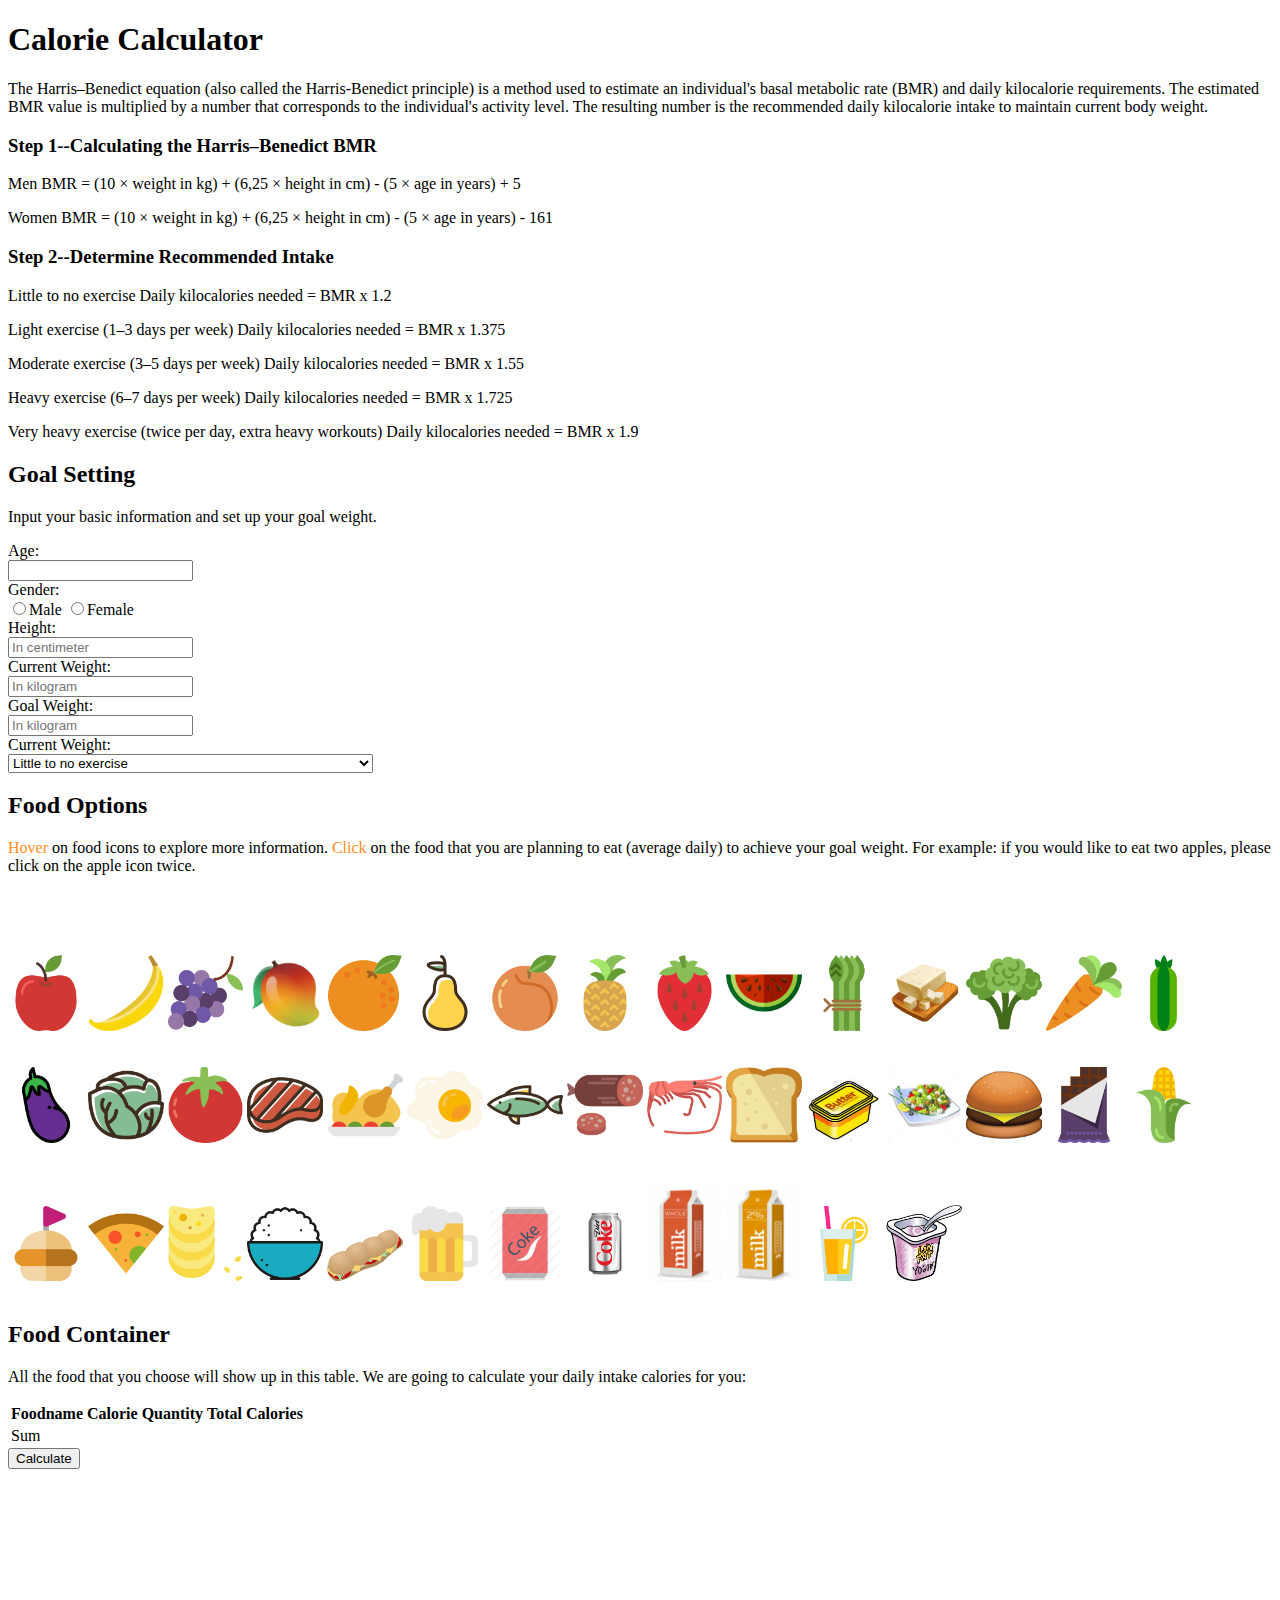
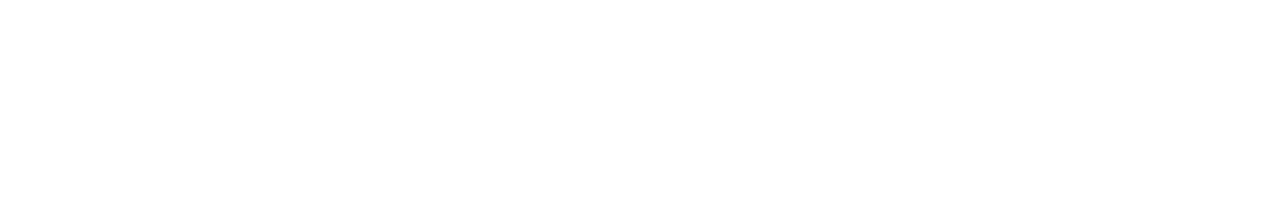
==== index.html @ b73c25b9 "fix" ====
<!DOCTYPE html>
<html>
  <head>
    <meta charset="utf-8">
    <link href="style.css" rel="stylesheet">
    <link href="http://apps.bdimg.com/libs/bootstrap/3.3.0/css/bootstrap.min.css" rel="stylesheet">
    <script src="http://apps.bdimg.com/libs/jquery/2.0.0/jquery.min.js"></script>
    <script src="http://apps.bdimg.com/libs/bootstrap/3.3.0/js/bootstrap.min.js"></script>
    <script src="http://d3js.org/d3.v3.min.js" charset="utf-8"></script>
    <script type="text/javascript" src="jquery.canvasjs.min.js"></script>
    <script type="text/javascript" src="d3.layout.cloud.js"></script>
    <title>Calorie Calculator</title>
  </head>
  <body>
<div class="container">
  <div class="title">
    <h1 >Calorie Calculator</h1>
    <p>The Harris–Benedict equation (also called the Harris-Benedict principle) is a method used to estimate an individual's basal metabolic rate (BMR) and daily kilocalorie requirements. The estimated BMR value is multiplied by a number that corresponds to the individual's activity level. The resulting number is the recommended daily kilocalorie intake to maintain current body weight.</p>
  </div>
    <h3>Step 1--Calculating the Harris–Benedict BMR</h3>
    <p>Men	BMR = (10 × weight in kg) + (6,25 × height in cm) - (5 × age in years) + 5</p>
    <p>Women	BMR = (10 × weight in kg) + (6,25 × height in cm) - (5 × age in years) - 161</p>
    <h3>Step 2--Determine Recommended Intake</h3>
    <p>
      Little to no exercise	Daily kilocalories needed = BMR x 1.2
    </p>
    <p>
      Light exercise (1–3 days per week)	Daily kilocalories needed = BMR x 1.375
    </p>
    <p>
      Moderate exercise (3–5 days per week)	Daily kilocalories needed = BMR x 1.55
    </p>
    <p>
      Heavy exercise (6–7 days per week)	Daily kilocalories needed = BMR x 1.725
    </p>
    <p>
      Very heavy exercise (twice per day, extra heavy workouts)	Daily kilocalories needed = BMR x 1.9
    </p>
    <h2>Goal Setting</h2>
    <p>Input your basic information and set up your goal weight.</p>

    <div class="container">
    <form id="info" method="post">
      <div class="form-group row">
        <label for="age" class="col-sm-2 col-form-label">Age:</label>
      <div class="col-sm-10">
        <input id="age" type="text" name="age" >
      </div>
    </div>

      <div class="form-group row">
        <label for="gender" class="col-sm-2 col-form-label">Gender:</label>
      <div class="col-sm-10">
        <input id="gender" type="radio" name="gender" value="male">Male
        <input type="radio" name="gender" value="female">Female
      </div>
    </div>


      <div class="form-group row">
        <label for="height" class="col-sm-2 col-form-label">Height:</label>
      <div class="col-sm-10">
        <input id="height" type="text" name="height" placeholder="In centimeter">
      </div>
    </div>


      <div class="form-group row">
        <label for="c_weight" class="col-sm-2 col-form-label">Current Weight:</label>
      <div class="col-sm-10">
        <input id="c_weight" type="text" name="c_weight" placeholder="In kilogram" >
      </div>
    </div>

      <div class="form-group row">
        <label for="g_weight" class="col-sm-2 col-form-label">Goal Weight:</label>
      <div class="col-sm-10">
        <input id="g_weight" type="text" name="g_weight" placeholder="In kilogram" >
      </div>
    </div>


      <div class="form-group row">
        <label for="activity" class="col-sm-2 col-form-label">Current Weight:</label>
      <div class="col-sm-10">
        <select id="activity" list="activities" name="activity" >
            <option value="1">Little to no exercise</option>
            <option value="2">Light exercise (1–3 days per week)</option>
            <option value="3">Moderate exercise (3–5 days per week)</option>
            <option value="4">Heavy exercise (6–7 days per week)</option>
            <option value="5">Very heavy exercise (twice per day, extra heavy workouts)</option>
          </select><br>
      </div>
      </div>
  	</form>
  </div>

</div>
<!-- <div class="container">
    <svg id="visualisation" width="600" height="350"></svg>
</div> -->



<div class="container">
<div class="row">
<div class= "col-md-6 food" >
  <h2>Food Options</h2>
  <p><span id="hover_text">Hover</span> on food icons to explore more information. <span id=click_text>Click</span> on the food that you are planning to eat (average daily) to achieve your goal weight. For example: if you would like to eat two apples, please click on the apple icon twice.</p>
  <div class="foodicons">
    <div id="hiddeninfo">
        <p id="foodmsg">

        </p>
    </div>
    <img id="apple" src="img/apple.png" alt="apple">
    <img id="banana" src="img/banana.png" alt="banana">
    <img id="grape" src="img/grapes.png" alt="grapes">
    <img id="mango" src="img/magon.png" alt="magon">
    <img id="orange" src="img/orange.png" alt="orange">
    <img id="pear" src="img/pear.png" alt="pear">
    <img id="peach" src="img/peach.png" alt="peach">
    <img id="pineapple" src="img/pineapple.png" alt="pineapple">
    <img id="strawberry" src="img/strawberry.png" alt="straberry">
    <img id="watermelon" src="img/watermelon.png" alt="watermelon">
    <img id="asparagus" src="img/asparagus.png" alt="asparagus">
    <img id="tofu" src="img/tofu.png" alt="tofu">
    <img id="broccoli" src="img/broccoli.png" alt="broccoli">
    <img id="carrot" src="img/carrot.png" alt="carrot">
    <img id="cucumber" src="img/cucumber.png" alt="cucumber">
    <img id="eggplant" src="img/eggplant.png" alt="eggplant">
    <img id="lettuce" src="img/lettuce.png" alt="lettuce">
    <img id="tomato" src="img/tomato.png" alt="tomato">
    <img id="steak" src="img/steak.png" alt="steak">
    <img id="chicken" src="img/turkey.png" alt="turkey">
    <img id="egg" src="img/egg.png" alt="egg">
    <img id="fish" src="img/fish.png" alt="fish">
    <img id="pork" src="img/salami.png" alt="pork">
    <img id="shrimp" src="img/shrimp.png" alt="shrimp">
    <img id="bread" src="img/toast.png" alt="bread">
    <img id="butter" src="img/butter.png" alt="butter">
    <img id="salad" src="img/salad.jpg" alt="salad">
    <img id="cheeseburger" src="img/Cheese_Burger.png" alt="cheeseburger">
    <img id="chocolate" src="img/chocolate.png" alt="chocolate">
    <img id="corn" src="img/corn.png" alt="corn">
    <img id="hamburger" src="img/hamburger.png" alt="hamburger">
    <img id="pizza" src="img/pizza.png" alt="pizza">
    <img id="potato" src="img/chips.png" alt="chips">
    <img id="rice" src="img/rice.png" alt="rice">
    <img id="sandwich" src="img/sandwich.png" alt="sandwich">
    <img id="beer" src="img/beer.png" alt="beer">
    <img id="coke" src="img/coke.png" alt="coke">
    <img id="diet_coke" src="img/diet coke.jpeg" alt="dietcoke">
    <img id="whole_milk" src="img/wholemilk.png" alt="wholemilk">
    <img id="2p_milk" src="img/2milk.png" alt="2milk">
    <img id="juice" src="img/juice.png" alt="juice">
    <img id="yogurt" src="img/yogurt.jpeg" alt="yogurt">
  </div>
</div>

<div class= "col-md-6 halfpagetable" >

  <h2>Food Container</h2>
  <p>All the food that you choose will show up in this table. We are going to calculate your daily intake calories for you:</p>
  <table class="table table-striped foodtable">
    <thead>
      <tr>
        <th>Foodname</th>
        <th>Calorie</th>
        <th>Quantity</th>
        <th>Total Calories</th>
        <th></th>
      </tr>
    </thead>
    <tbody id=foodtablebody>
    </tbody>

    <tfoot id=foodtablefoot>
      <tr>
        <td>Sum</td>
        <td></td>
        <td></td>
        <td></td>
        <td></td>
      </tr>
    </tfoot>

  </table>

</div>

</div>

<!--<div class="exercise" >
  <div class="exericseicons">
    <img id="golf" src="img/golf-player.png" alt="golf">
    <img id="walk" src="img/pedestrian-walking.png" alt="walking">
    <img id="kayaking" src="img/kayaking.png" alt="kayaking">
    <img id="baseball" src="img/baseball.png" alt="base">
    <img id="swimming" src="img/swimming.png" alt="swim">
    <img id="tennis" src="img/tennis-player.png" alt="tennis">
    <img id="running" src="img/running.png" alt="running">
    <img id="bicycling" src="img/bicycling.png" alt="bicycling">
    <img id="football" src="img/football-game.png" alt="football">
    <img id="basketball" src="img/basketball-player.png" alt="basketball">
    <img id="soccer" src="img/soccer.png" alt="soccer">

  </div>
</div>-->
<button type="button" name="Calculate" onclick="validateForm()" class="btn btn-warning btn-block">Calculate</button>

</div>
<div class="container">
<div id="chartContainer" ></div>
</div>
    <script src="script.js"></script>



  </body>
</html>
---- style.css ----
.foodicons img{
	width: 6%;
	height: auto;
  display: inline-block;
	margin: 0 auto;
	margin-top: 16px;
	margin-bottom: 16px;
}

.exericseicons img{
	width: 6%;
	height: auto;
  display: inline-block;
	margin: 0 auto;
	margin-top: 16px;
	margin-bottom: 16px;
}

#foodmsg{
	height:2em;
}

#hover_text, #click_text, #foodmsg {
	color:#ff8c1a;
	weight:bold;
}

#chartContainer {
	height: 300px;
	width: 100%;
	margin-top: 30px;
}
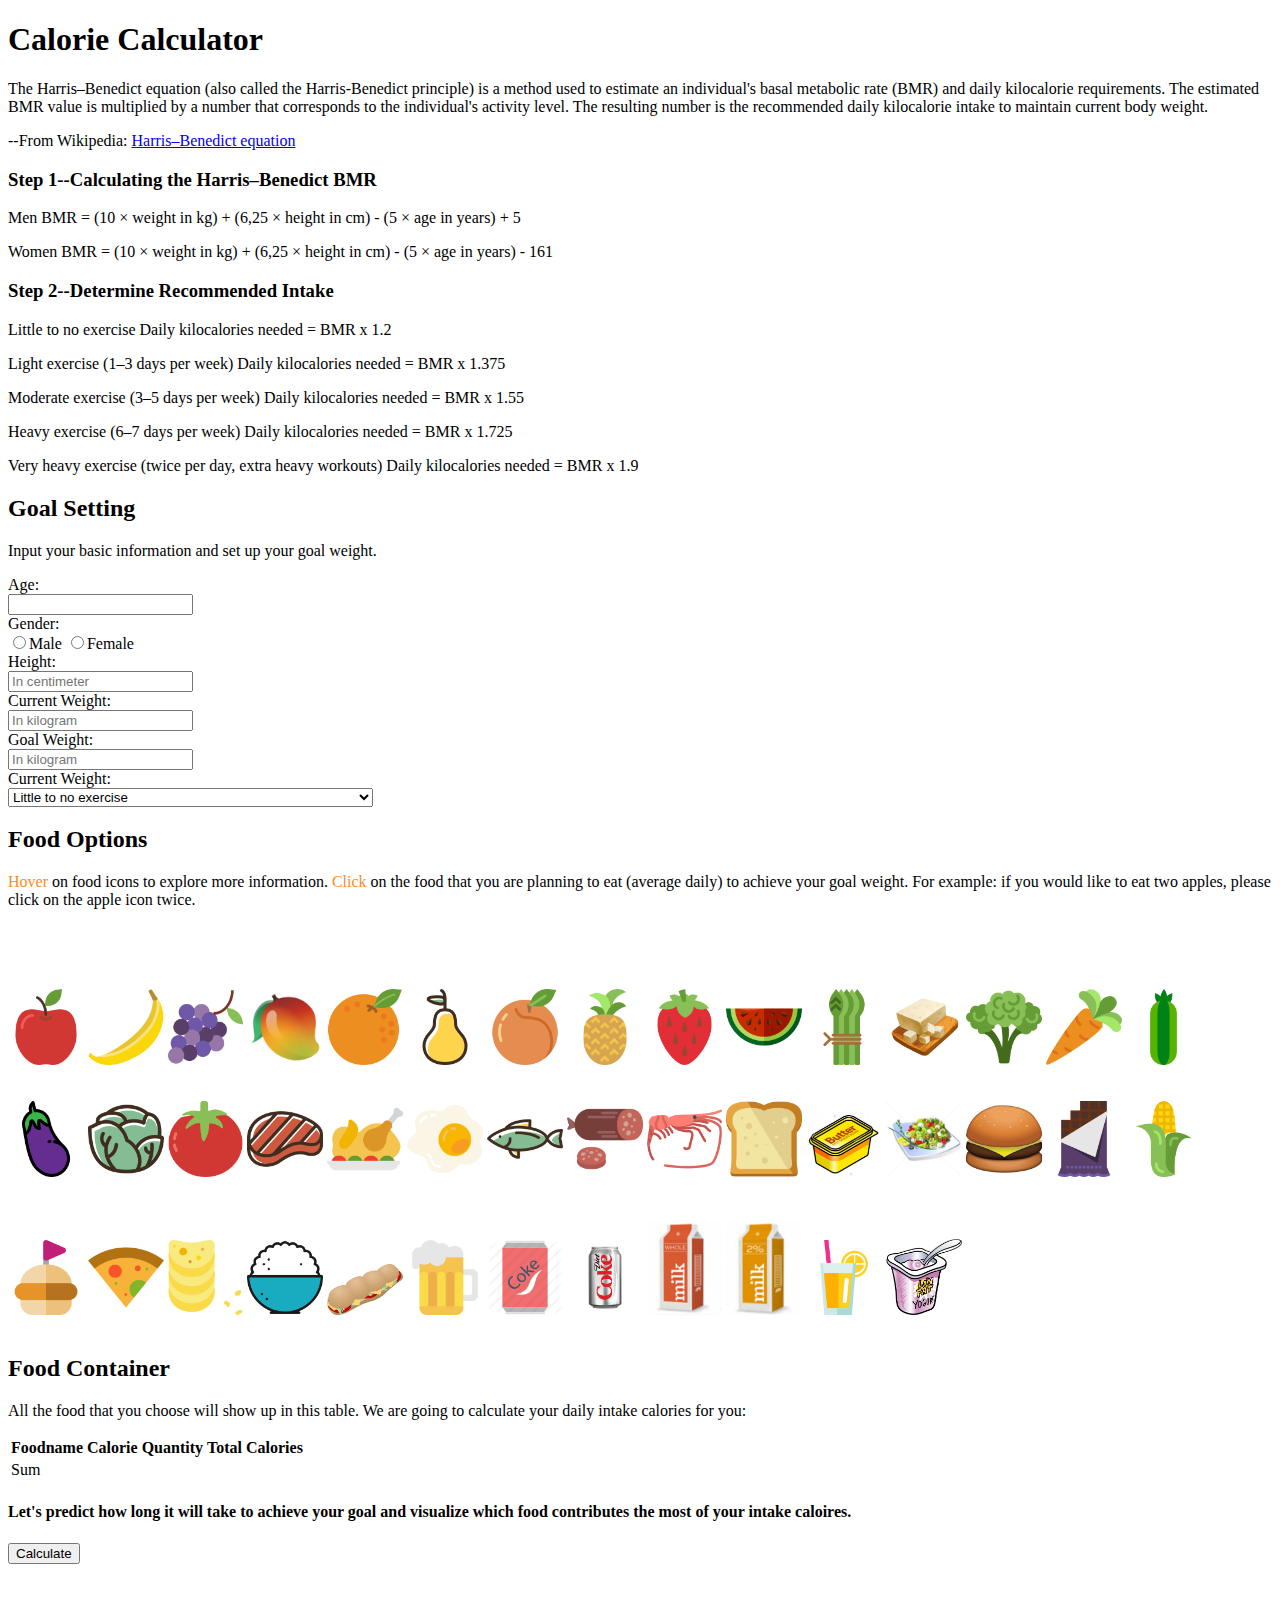
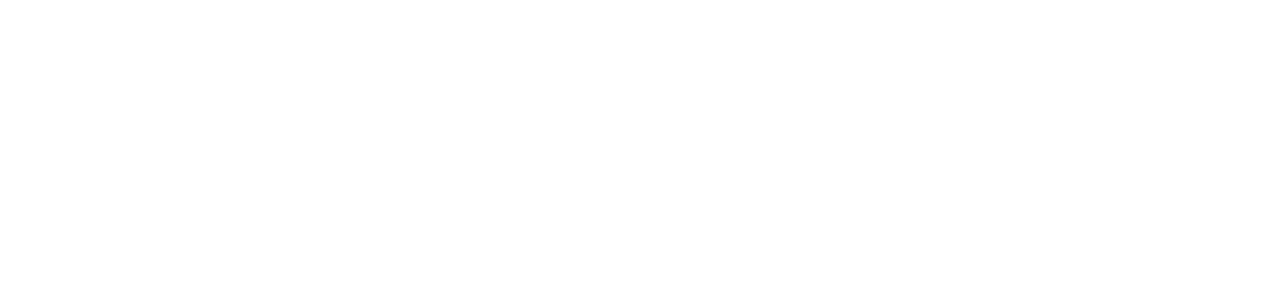
==== commit f0b8196a: "add citation" ====
--- a/index.html
+++ b/index.html
@@ -3,10 +3,10 @@
   <head>
     <meta charset="utf-8">
     <link href="style.css" rel="stylesheet">
-    <link href="http://apps.bdimg.com/libs/bootstrap/3.3.0/css/bootstrap.min.css" rel="stylesheet">
-    <script src="http://apps.bdimg.com/libs/jquery/2.0.0/jquery.min.js"></script>
-    <script src="http://apps.bdimg.com/libs/bootstrap/3.3.0/js/bootstrap.min.js"></script>
-    <script src="http://d3js.org/d3.v3.min.js" charset="utf-8"></script>
+    <link href="https://apps.bdimg.com/libs/bootstrap/3.3.0/css/bootstrap.min.css" rel="stylesheet">
+    <script src="https://apps.bdimg.com/libs/jquery/2.0.0/jquery.min.js"></script>
+    <script src="https://apps.bdimg.com/libs/bootstrap/3.3.0/js/bootstrap.min.js"></script>
+    <script src="https://d3js.org/d3.v3.min.js" charset="utf-8"></script>
     <script type="text/javascript" src="jquery.canvasjs.min.js"></script>
     <script type="text/javascript" src="d3.layout.cloud.js"></script>
     <title>Calorie Calculator</title>
@@ -16,6 +16,7 @@
   <div class="title">
     <h1 >Calorie Calculator</h1>
     <p>The Harris–Benedict equation (also called the Harris-Benedict principle) is a method used to estimate an individual's basal metabolic rate (BMR) and daily kilocalorie requirements. The estimated BMR value is multiplied by a number that corresponds to the individual's activity level. The resulting number is the recommended daily kilocalorie intake to maintain current body weight.</p>
+    <p>--From Wikipedia: <a href="https://en.wikipedia.org/wiki/Harris%E2%80%93Benedict_equation">Harris–Benedict equation</a></p>
   </div>
     <h3>Step 1--Calculating the Harris–Benedict BMR</h3>
     <p>Men	BMR = (10 × weight in kg) + (6,25 × height in cm) - (5 × age in years) + 5</p>
@@ -207,6 +208,13 @@
 
   </div>
 </div>-->
+<div class="container">
+<div id="claculate_info" >
+  <h4>
+    Let's predict how long it will take to achieve your goal and visualize which food contributes the most of your intake caloires.
+  </h4>
+</div>
+</div>
 <button type="button" name="Calculate" onclick="validateForm()" class="btn btn-warning btn-block">Calculate</button>
 
 </div>
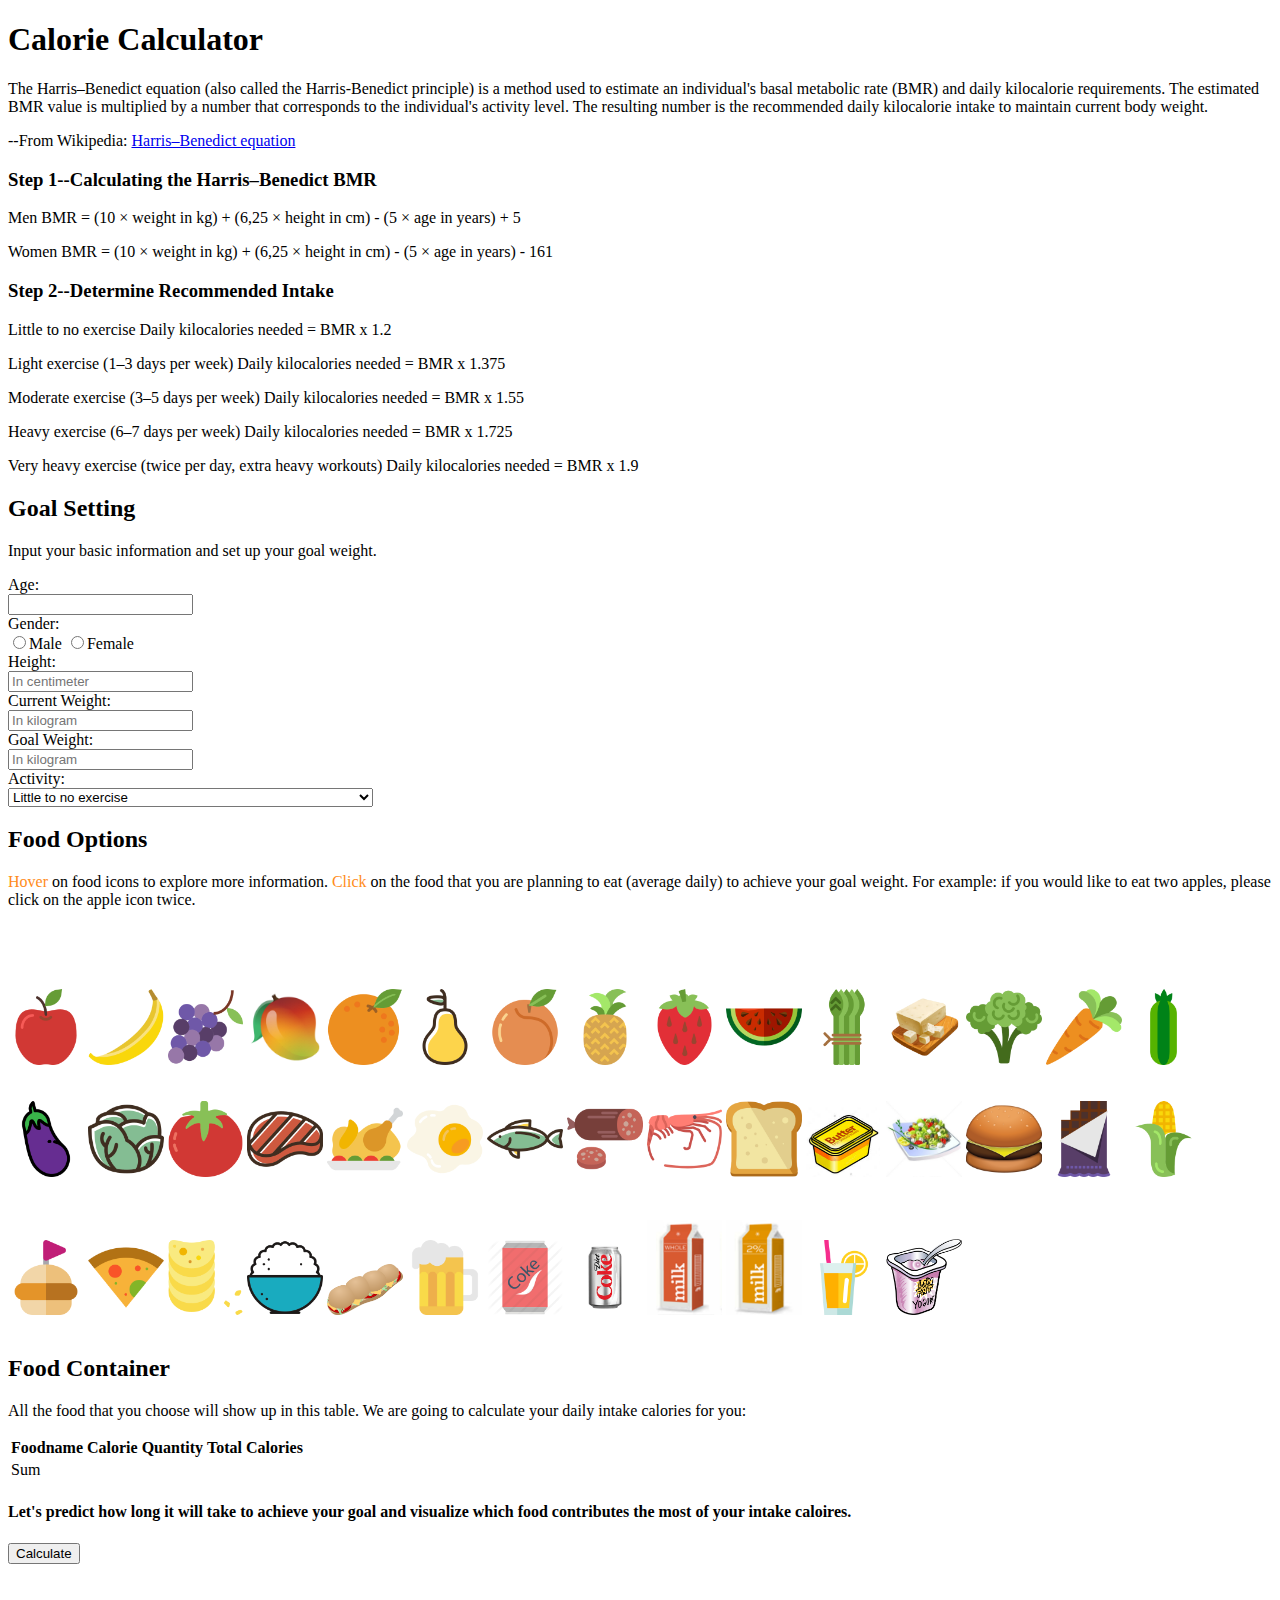
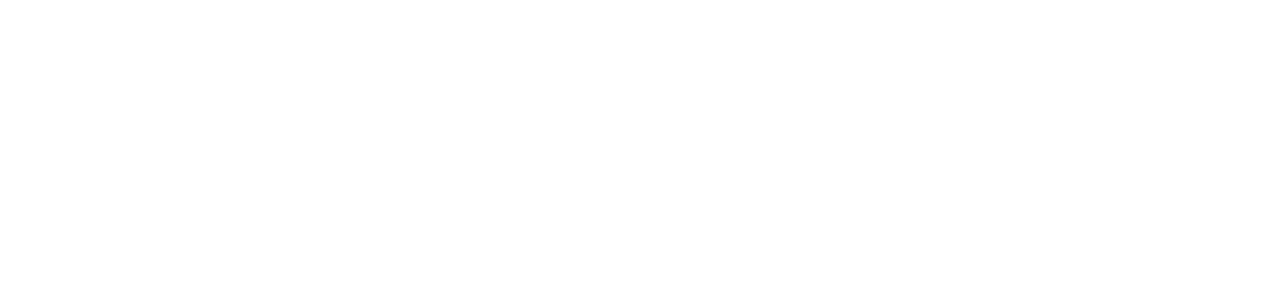
==== commit efc37a31: "fix activity" ====
--- a/index.html
+++ b/index.html
@@ -7,6 +7,16 @@
     <script src="https://apps.bdimg.com/libs/jquery/2.0.0/jquery.min.js"></script>
     <script src="https://apps.bdimg.com/libs/bootstrap/3.3.0/js/bootstrap.min.js"></script>
     <script src="https://d3js.org/d3.v3.min.js" charset="utf-8"></script>
+    <script>
+  (function(i,s,o,g,r,a,m){i['GoogleAnalyticsObject']=r;i[r]=i[r]||function(){
+  (i[r].q=i[r].q||[]).push(arguments)},i[r].l=1*new Date();a=s.createElement(o),
+  m=s.getElementsByTagName(o)[0];a.async=1;a.src=g;m.parentNode.insertBefore(a,m)
+  })(window,document,'script','https://www.google-analytics.com/analytics.js','ga');
+
+  ga('create', 'UA-87122809-1', 'auto');
+  ga('send', 'pageview');
+
+  </script>
     <script type="text/javascript" src="jquery.canvasjs.min.js"></script>
     <script type="text/javascript" src="d3.layout.cloud.js"></script>
     <title>Calorie Calculator</title>
@@ -82,7 +92,7 @@
 
 
       <div class="form-group row">
-        <label for="activity" class="col-sm-2 col-form-label">Current Weight:</label>
+        <label for="activity" class="col-sm-2 col-form-label">Activity:</label>
       <div class="col-sm-10">
         <select id="activity" list="activities" name="activity" >
             <option value="1">Little to no exercise</option>
